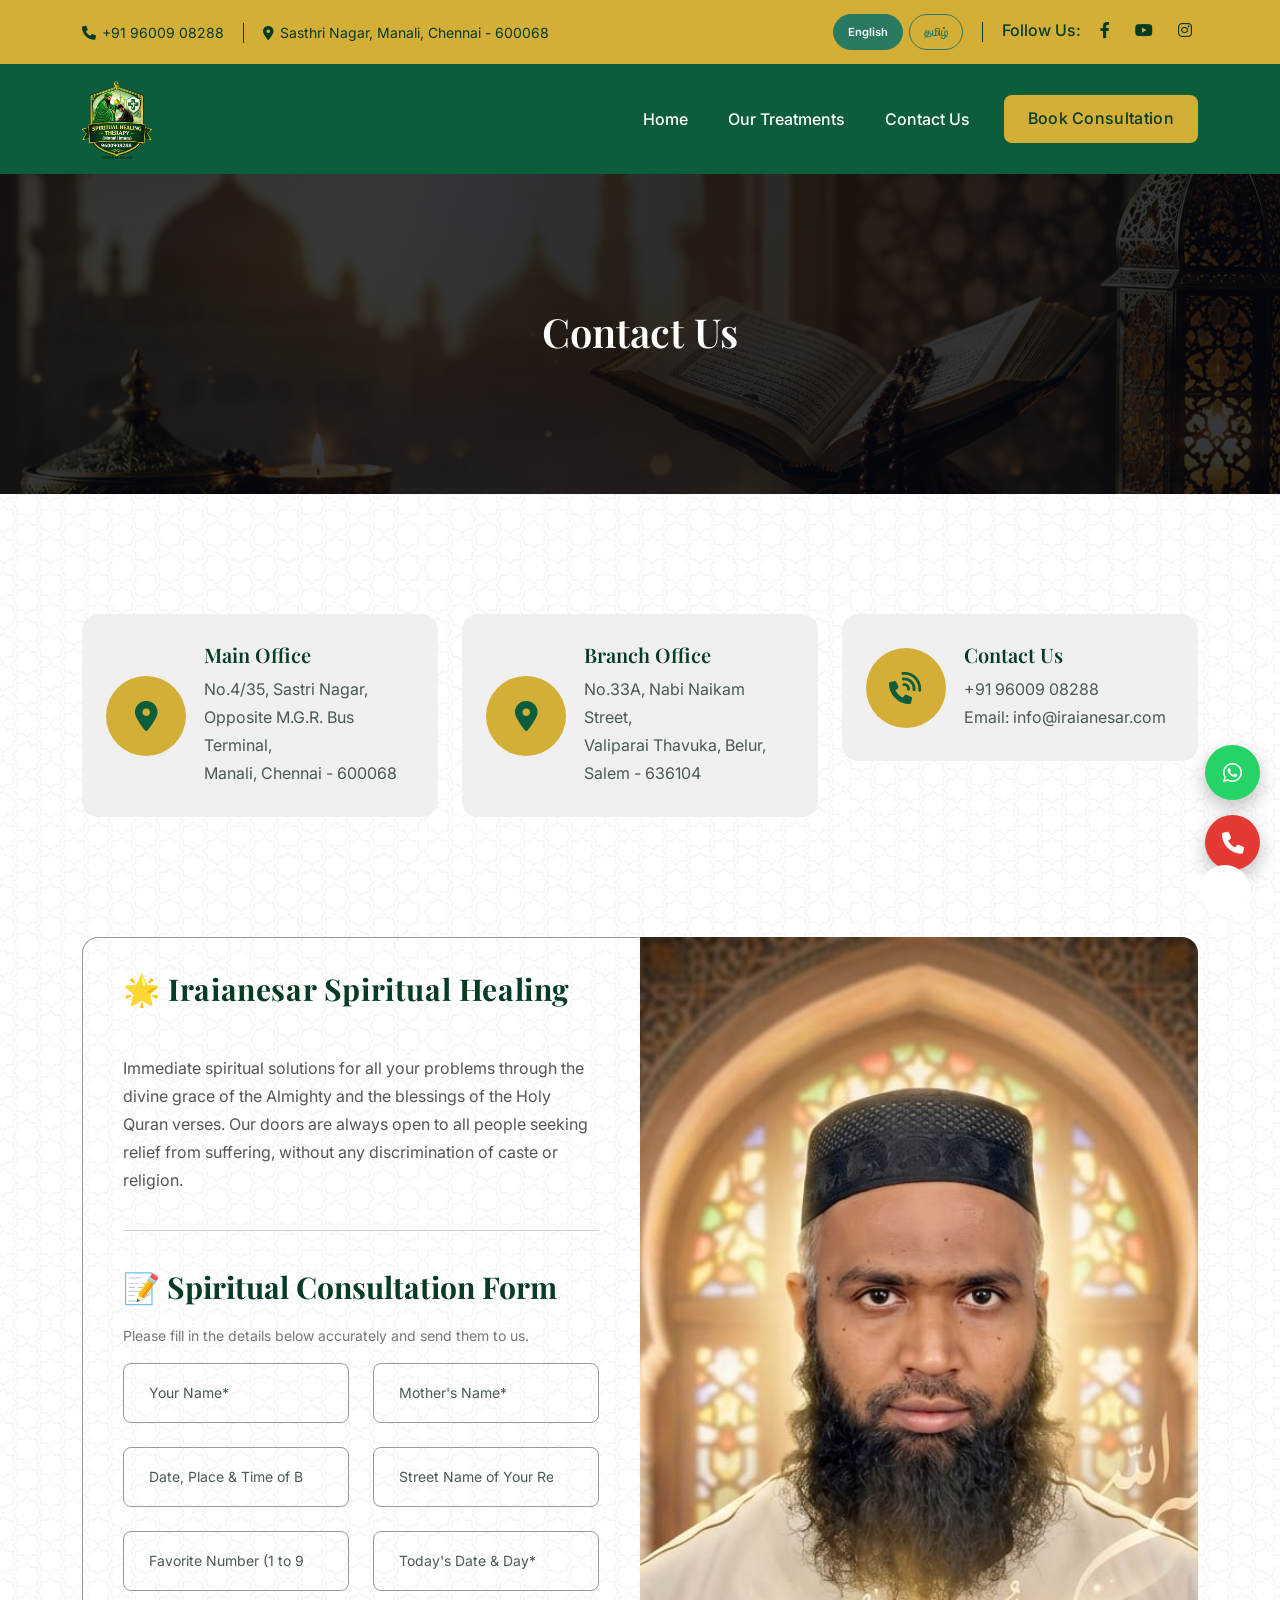
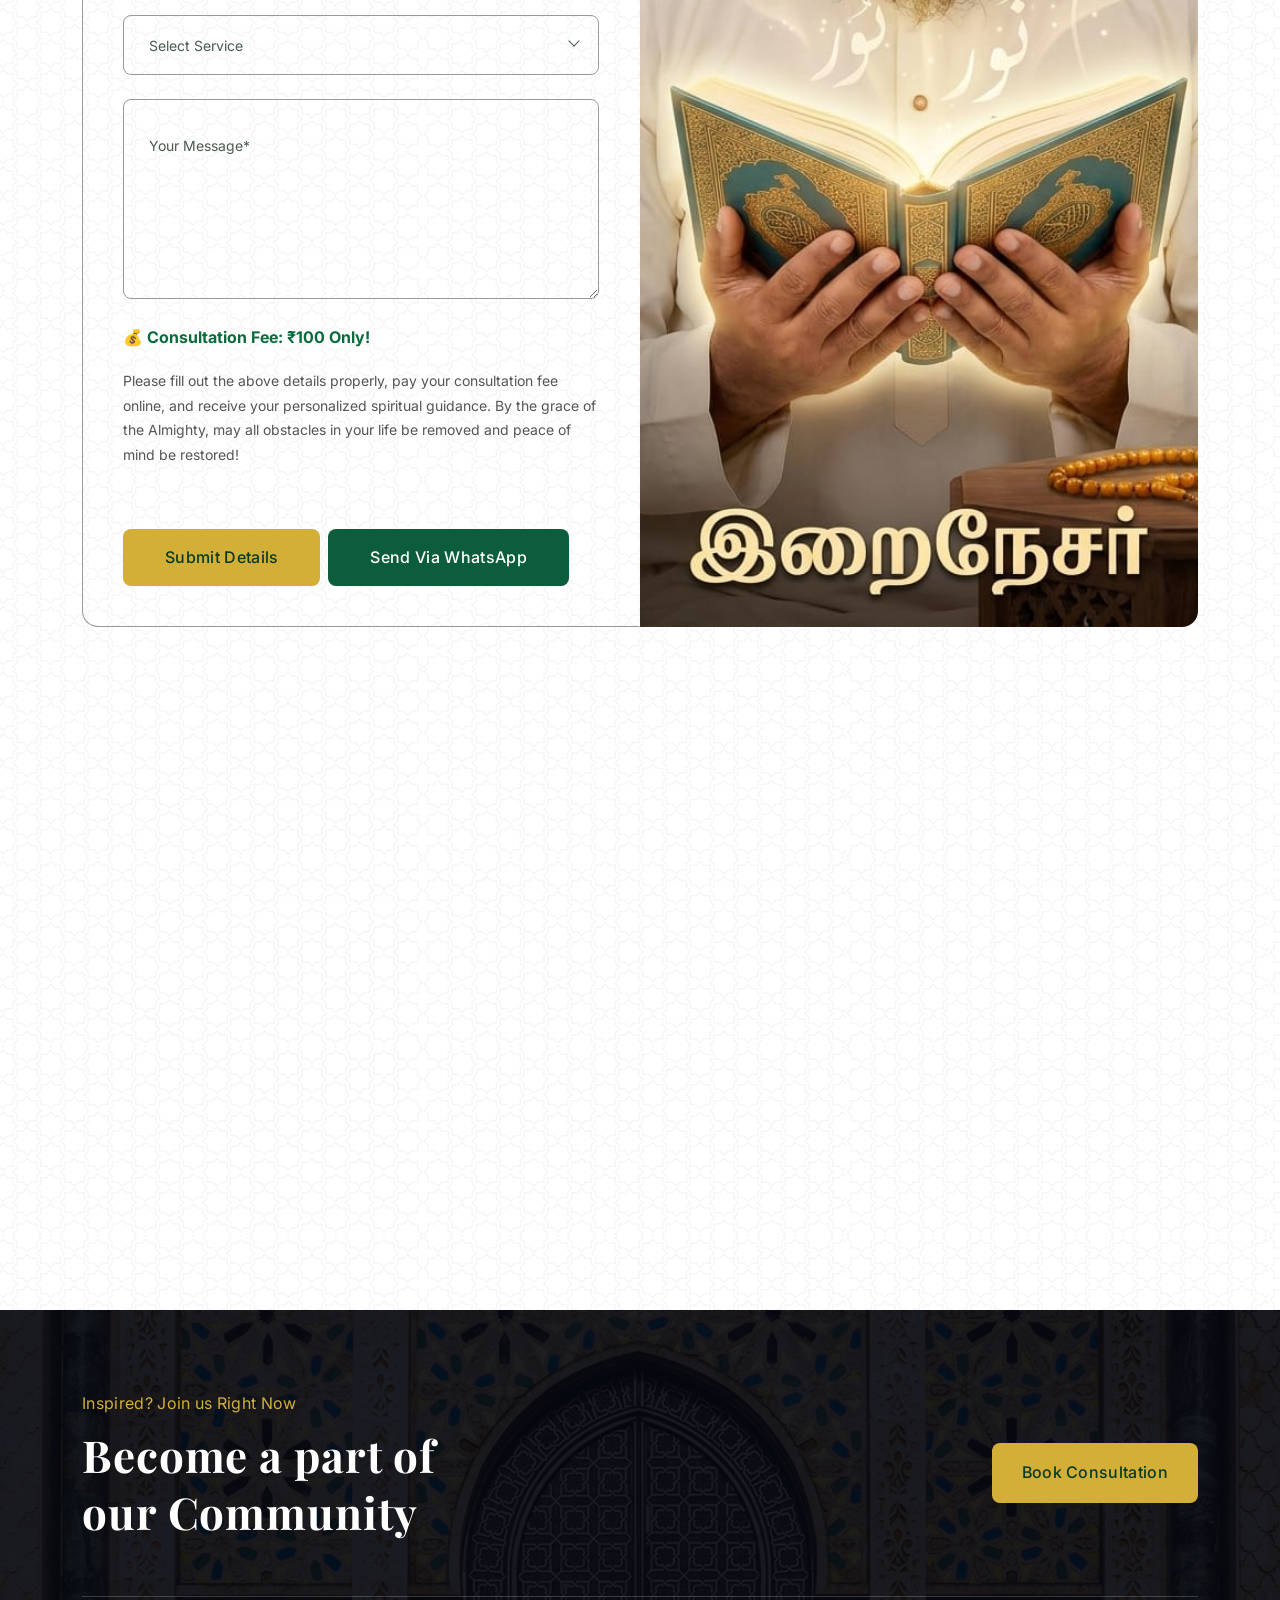
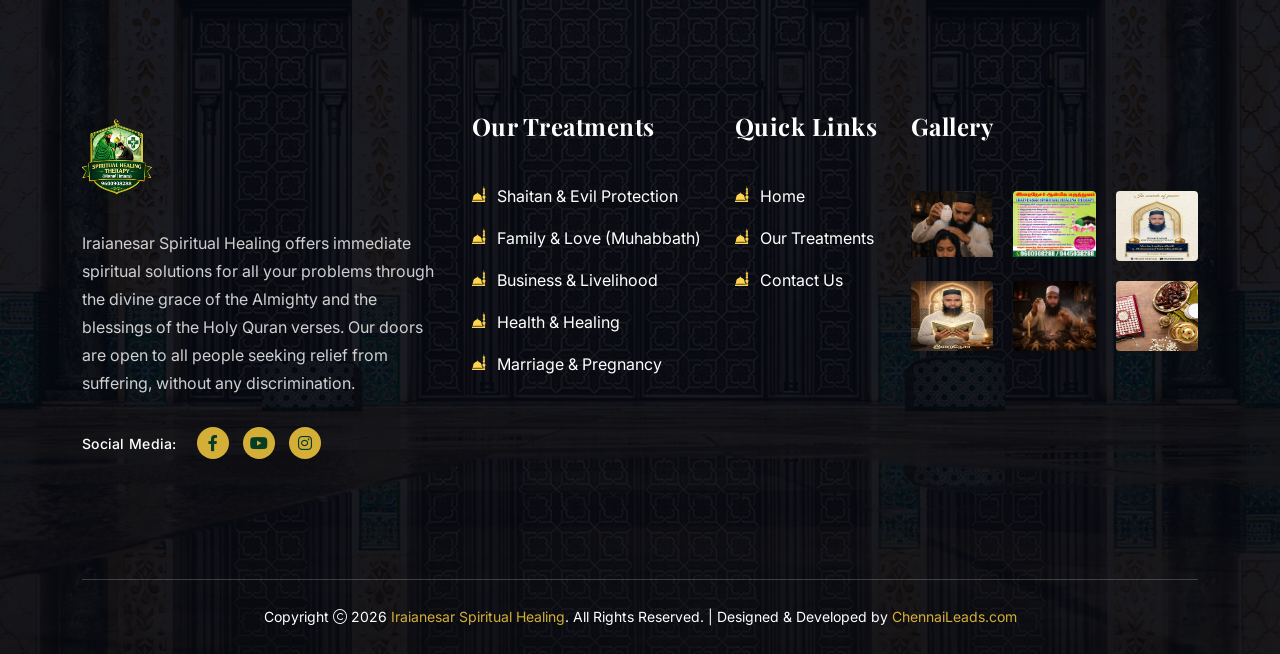
==== contact.html @ 23a2fa9f "first commit" ====
<!doctype html>
<html class="no-js" lang="zxx">
<head>
    <meta charset="utf-8">
    <meta http-equiv="x-ua-compatible" content="ie=edge">
    <title>Iraianesar Spiritual Healing - Contact Us</title>
    <meta name="author" content="Iraianesar Spiritual Healing">
    <meta name="description" content="Contact Iraianesar Spiritual Healing for immediate spiritual solutions. Book a consultation for family, health, business, marriage and protection from evil.">
    <meta name="viewport" content="width=device-width, initial-scale=1, shrink-to-fit=no">
    <link rel="icon" type="image/png" sizes="16x16" href="assets/img/favicon.ico">
    <link rel="preconnect" href="https://fonts.googleapis.com/">
    <link rel="preconnect" href="https://fonts.gstatic.com/" crossorigin>
    <link href="https://fonts.googleapis.com/css2?family=Inter:opsz,wght@14..32,400;14..32,600;14..32,700&family=Playfair+Display:wght@400;700&display=swap" rel="stylesheet">
    <link rel="stylesheet" href="assets/css/bootstrap.min.css">
    <link rel="stylesheet" href="assets/css/fontawesome.min.css">
    <link rel="stylesheet" href="assets/css/magnific-popup.min.css">
    <link rel="stylesheet" href="assets/css/swiper-bundle.min.css">
    <link rel="stylesheet" href="assets/css/style.css">
       <style>
        /* Language toggle visibility */
        .lang-en .tamil-text { display: none !important; }
        .lang-tamil .en-text { display: none !important; }
        .lang-en .en-text { display: inline-block; }
        .lang-tamil .tamil-text { display: inline-block; }
        /* Fix for block elements */
        .lang-en .tamil-block { display: none !important; }
        .lang-tamil .en-block { display: none !important; }
        .lang-en .en-block { display: block; }
        .lang-tamil .tamil-block { display: block; }

        /* Floating contact */
        .floating-contact { position: fixed; right: 20px; bottom: 30px; z-index: 9999; display: flex; flex-direction: column; gap: 15px; }
        .contact-btn { width: 55px; height: 55px; border-radius: 50%; display: flex; align-items: center; justify-content: center; font-size: 22px; color: #fff; text-decoration: none; box-shadow: 0 8px 20px rgba(0,0,0,0.25); transition: all 0.3s ease; animation: floatY 3s ease-in-out infinite; }
        .whatsapp { background: #25D366; }
        .call { background: #E53935; animation-delay: 1.5s; }
        .contact-btn:hover { transform: scale(1.15); }
        @keyframes floatY { 0% { transform: translateY(0); } 50% { transform: translateY(-6px); } 100% { transform: translateY(0); } }

        /* Language toggle in navbar */
        .lang-toggle-nav { display: flex; gap: 6px; align-items: center; }
        .lang-toggle-nav .btn-lang { background: transparent; border: 1px solid #2a7a62; color: #2a7a62; padding: 4px 14px; border-radius: 30px; font-size: 0.7rem; font-weight: 600; transition: 0.3s; cursor: pointer; }
        .lang-toggle-nav .btn-lang.active { background: #2a7a62; color: #fff; border-color: #2a7a62; }
        .lang-toggle-nav .btn-lang:hover { background: #2a7a62; color: #fff; }

        /* Fix dropdown icons */
        .header-links ul li i { margin-right: 6px; }
        .social-title { margin-right: 8px; }
        .th-social a { margin-right: 10px; color: #2a7a62; }
        .th-social a:hover { color: #1e5a4a; }
        .nice-select .list { min-width: 120px; }
        .nice-select .option { padding: 6px 18px; }
        .nice-select:after { border-bottom: 2px solid #2a7a62; border-right: 2px solid #2a7a62; }
    </style>
</head>
<body class="body-pattern lang-en">

    <!-- Floating Contact Buttons -->
    <div class="floating-contact">
        <a href="https://wa.me/919600908288" target="_blank" class="contact-btn whatsapp"><i class="fab fa-whatsapp"></i></a>
        <a href="tel:+919600908288" class="contact-btn call"><i class="fas fa-phone"></i></a>
    </div>

    <!-- Mobile Menu -->
    <div class="th-menu-wrapper">
        <div class="th-menu-area text-center">
            <button class="th-menu-toggle"><i class="fal fa-times"></i></button>
            <div class="mobile-logo"><a href="index.html"><img src="assets/img/logo.png" alt="" style="height:80px;"></a></div>
            <div class="th-mobile-menu">
                <ul>
                    <li><a href="index.html" class="en-text">Home</a><a href="index.html" class="tamil-text">முகப்பு</a></li>
                    <li><a href="treatment.html" class="en-text">Our Treatments</a><a href="treatment.html" class="tamil-text">எங்கள் சிகிச்சைகள்</a></li>
                    <li><a href="contact.html" class="en-text">Contact Us</a><a href="contact.html" class="tamil-text">தொடர்பு</a></li>
                </ul>
            </div>
        </div>
    </div>

    <!-- Header -->
    <header class="th-header header-layout5">
        <div class="header-top">
            <div class="container">
                <div class="row justify-content-between align-items-center gy-2">
                    <div class="col-auto d-none d-md-block">
                        <div class="header-links">
                            <ul>
                                <li><i class="fas fa-phone"></i><a href="tel:+919600908288">+91 96009 08288</a></li>
                                <li class="d-none d-xl-inline-block"><i class="fas fa-map-marker-alt"></i>Sasthri Nagar, Manali, Chennai - 600068</li>
                            </ul>
                        </div>
                    </div>
                    <div class="col-auto">
                        <div class="header-links">
                            <ul>
                                <li>
                                    <div class="lang-toggle-nav">
                                        <button class="btn-lang active" id="langEnNav">English</button>
                                        <button class="btn-lang" id="langTaNav">தமிழ்</button>
                                    </div>
                                </li>
                                <li>
                                    <div class="header-social">
                                        <span class="social-title">Follow Us:</span>
                                        <a href="https://www.facebook.com/share/1ZFkcTsrD1/" target="_blank"><i class="fab fa-facebook-f"></i></a>
                                        <a href="https://youtube.com/@valiyulla204?si=2aDSmNrOLAaMKttK" target="_blank"><i class="fab fa-youtube"></i></a>
                                        <a href="https://www.instagram.com/valiyulla204" target="_blank"><i class="fab fa-instagram"></i></a>
                                    </div>
                                </li>
                            </ul>
                        </div>
                    </div>
                </div>
            </div>
        </div>
        <div class="sticky-wrapper">
            <div class="menu-area">
                <div class="container">
                    <div class="row align-items-center justify-content-between">
                        <div class="col-auto"><div class="header-logo"><a href="index.html"><img src="assets/img/logo.png" alt="" style="height:80px;"></a></div></div>
                        <div class="col-auto">
                            <div class="row align-items-center">
                                <div class="col-auto">
                                    <nav class="main-menu d-none d-lg-inline-block">
                                        <ul>
                                            <li><a href="index.html" class="en-text">Home</a><a href="index.html" class="tamil-text">முகப்பு</a></li>
                                            <li><a href="treatment.html" class="en-text">Our Treatments</a><a href="treatment.html" class="tamil-text">எங்கள் சிகிச்சைகள்</a></li>
                                            <li><a href="contact.html" class="en-text">Contact Us</a><a href="contact.html" class="tamil-text">தொடர்பு</a></li>
                                        </ul>
                                    </nav>
                                    <button type="button" class="th-menu-toggle d-inline-block d-lg-none"><i class="far fa-bars"></i></button>
                                </div>
                                <div class="col-auto d-none d-lg-block">
                                    <div class="header-button">
                                        <a href="contact.html" class="th-btn th-icon">
                                            <span class="btn-text en-text" data-back="Book Consultation" data-front="Book Consultation"></span>
                                            <span class="btn-text tamil-text" data-back="ஆலோசனை பெற" data-front="ஆலோசனை பெற"></span>
                                        </a>
                                    </div>
                                </div>
                            </div>
                        </div>
                    </div>
                </div>
            </div>
        </div>
    </header>

    <!-- Breadcrumb -->
    <div class="breadcumb-wrapper" data-bg-src="assets/img/slider1.png">
        <div class="container">
            <div class="breadcumb-content">
                <h1 class="breadcumb-title en-text">Contact Us</h1>
                <h1 class="breadcumb-title tamil-text">தொடர்பு</h1>
                
            </div>
        </div>
    </div>

    <!-- Contact Info -->
    <div class="space">
        <div class="container">
            <div class="row gy-4">
                <div class="col-xl-4 col-lg-6">
                    <div class="contact-media">
                        <div class="icon-btn"><i class="fa-solid fa-location-dot"></i></div>
                        <div class="media-body">
                            <h5 class="box-title en-text">Main Office</h5>
                            <h5 class="box-title tamil-text">முதன்மை அலுவலகம்</h5>
                            <p class="box-text en-text">No.4/35, Sastri Nagar,<br>Opposite M.G.R. Bus Terminal,<br>Manali, Chennai - 600068</p>
                            <p class="box-text tamil-text">எண்.4/35, சாஸ்திரி நகர்,<br>எம்.ஜி.ஆர். பஸ் டெர்மினல் எதிரில்,<br>மணலி, சென்னை - 600068</p>
                        </div>
                    </div>
                </div>
                <div class="col-xl-4 col-lg-6">
                    <div class="contact-media">
                        <div class="icon-btn"><i class="fa-solid fa-location-dot"></i></div>
                        <div class="media-body">
                            <h5 class="box-title en-text">Branch Office</h5>
                            <h5 class="box-title tamil-text">கிளை அலுவலகம்</h5>
                            <p class="box-text en-text">No.33A, Nabi Naikam Street,<br>Valiparai Thavuka, Belur,<br>Salem - 636104</p>
                            <p class="box-text tamil-text">எண்.33A, நபி நாயகம் தெரு,<br>வாழுப்பாறு தாவுகா, பேளூர்,<br>சேலம் - 636104</p>
                        </div>
                    </div>
                </div>
                <div class="col-xl-4 col-lg-6">
                    <div class="contact-media">
                        <div class="icon-btn"><i class="fa-solid fa-phone-volume"></i></div>
                        <div class="media-body">
                            <h5 class="box-title en-text">Contact Us</h5>
                            <h5 class="box-title tamil-text">தொடர்பு</h5>
                            <p class="box-text"><a href="tel:+919600908288">+91 96009 08288</a></p>
                            <p class="box-text en-text">Email: info@iraianesar.com</p>
                            <p class="box-text tamil-text">மின்னஞ்சல்: info@iraianesar.com</p>
                        </div>
                    </div>
                </div>
            </div>
        </div>
    </div>

    <!-- Contact Form -->
    <div class="space-bottom">
        <div class="container">
            <div class="row gx-0 gy-4">
                <div class="col-xl-6">
                    <form action="mail.php" method="POST" class="contact-form2 input-smoke ajax-contact">
                        <h3 class="h2 en-text">🌟 Iraianesar Spiritual Healing</h3>
                        <h3 class="h2 tamil-text">🌟 இறைநேசர் ஆன்மீக மருத்துவம்</h3>
                        <p class="en-text" style="font-size:16px;color:#555;margin-bottom:20px;">Immediate spiritual solutions for all your problems through the divine grace of the Almighty and the blessings of the Holy Quran verses. Our doors are always open to all people seeking relief from suffering, without any discrimination of caste or religion.</p>
                        <p class="tamil-text" style="font-size:16px;color:#555;margin-bottom:20px;">இறைவனின் திருவருளாலும், திருக்குர்ஆன் வசனங்களின் ஆசீர்வாதத்தாலும் உங்கள் அனைத்துப் பிரச்சினைகளுக்கும் உடனடி ஆன்மீகத் தீர்வுகள். ஜாதி மத பேதமின்றி, துயர் தீர நாடும் அனைத்து மக்களுக்கும் எங்களின் கதவுகள் எப்போதும் திறந்தே இருக்கும்.</p>
                        <hr>
                        <h4 class="en-text" style="margin-top:20px;">📝 Spiritual Consultation Form</h4>
                        <h4 class="tamil-text" style="margin-top:20px;">📝 ஆன்மீக ஆலோசனைப் படிவம்</h4>
                        <p class="en-text" style="font-size:14px;color:#777;margin-bottom:15px;">Please fill in the details below accurately and send them to us.</p>
                        <p class="tamil-text" style="font-size:14px;color:#777;margin-bottom:15px;">கீழே உள்ள விபரங்களைத் துல்லியமாகப் பூர்த்தி செய்து எங்களுக்கு அனுப்பி வையுங்கள்.</p>
                        <div class="row">
                            <div class="form-group col-md-6">
                                <input type="text" class="form-control" name="name" id="name" placeholder="Your Name*">
                            </div>
                            <div class="form-group col-md-6">
                                <input type="text" class="form-control" name="mother_name" id="mother_name" placeholder="Mother's Name*">
                            </div>
                            <div class="form-group col-md-6">
                                <input type="text" class="form-control" name="birth_details" id="birth_details" placeholder="Date, Place & Time of Birth*">
                            </div>
                            <div class="form-group col-md-6">
                                <input type="text" class="form-control" name="street_name" id="street_name" placeholder="Street Name of Your Residence*">
                            </div>
                            <div class="form-group col-md-6">
                                <input type="number" class="form-control" name="favorite_number" id="favorite_number" placeholder="Favorite Number (1 to 9)*" min="1" max="9">
                            </div>
                            <div class="form-group col-md-6">
                                <input type="text" class="form-control" name="today_date" id="today_date" placeholder="Today's Date & Day*">
                            </div>
                            <div class="form-group col-12">
                                <select name="subject" id="subject" class="form-select nice-select">
                                    <option value="" disabled selected hidden>Select Service</option>
                                    <option value="Shaitan-Protection">Shaitan & Evil Protection</option>
                                    <option value="Family-Love">Family & Love (Muhabbath)</option>
                                    <option value="Business-Livelihood">Business & Livelihood</option>
                                    <option value="Health-Healing">Health & Healing</option>
                                    <option value="Marriage-Pregnancy">Marriage & Pregnancy</option>
                                    <option value="Other">Other</option>
                                </select>
                            </div>
                            <div class="form-group col-12">
                                <textarea name="message" id="message" cols="30" rows="3" class="form-control" placeholder="Your Message*"></textarea>
                            </div>
                            <div class="form-group col-12">
                                <p style="font-size:16px;font-weight:bold;color:#0a6b3c;" class="en-text">💰 Consultation Fee: ₹100 Only!</p>
                                <p style="font-size:16px;font-weight:bold;color:#0a6b3c;" class="tamil-text">💰 ஆலோசனை கட்டணம்: ₹100 மட்டுமே!</p>
                                <p class="en-text" style="font-size:14px;color:#555;">Please fill out the above details properly, pay your consultation fee online, and receive your personalized spiritual guidance. By the grace of the Almighty, may all obstacles in your life be removed and peace of mind be restored!</p>
                                <p class="tamil-text" style="font-size:14px;color:#555;">மேலே உள்ள விபரங்களை முறையாகப் பூர்த்தி செய்து, ஆன்லைன் மூலம் உங்கள் கட்டணத்தைச் செலுத்தி, உங்களுக்கான பிரத்யேக ஆன்மீக ஆலோசனையைப் பெற்றுக் கொள்ளுங்கள். இறைவனின் திருவருளால் உங்கள் வாழ்வில் உள்ள அனைத்துத் தடைகளும் நீங்கி, மனநிம்மதி உண்டாகட்டும்!</p>
                            </div>
                            <div class="form-btn col-12 d-flex flex-wrap gap-2">
                                <button class="th-btn" type="submit"><span class="btn-text en-text" data-back="Submit Details" data-front="Submit Details"></span><span class="btn-text tamil-text" data-back="விபரங்களை சமர்ப்பிக்க" data-front="விபரங்களை சமர்ப்பிக்க"></span></button>
                                <a href="https://wa.me/919600908288" target="_blank" class="th-btn style2"><span class="btn-text en-text" data-back="Send via WhatsApp" data-front="Send via WhatsApp"></span><span class="btn-text tamil-text" data-back="வாட்ஸ்அப்பில் அனுப்ப" data-front="வாட்ஸ்அப்பில் அனுப்ப"></span></a>
                            </div>
                        </div>
                        <p class="form-messages mb-0 mt-3"></p>
                    </form>
                </div>
                <div class="col-xl-6">
                    <div class="contact-image">
                        <img src="assets/img/about1.jpeg" alt="Iraianesar Spiritual Healing">
                    </div>
                </div>
            </div>
        </div>
    </div>

    <!-- Map -->
    <div class="">
        <div class="contact-map">
            <iframe src="https://www.google.com/maps/embed?pb=!1m18!1m12!1m3!1d31108.31795498019!2d80.20579335!3d13.16493665!2m3!1f0!2f0!3f0!3m2!1i1024!2i768!4f13.1!3m3!1m2!1s0x3a5264bd1e0b37d1%3A0x5f9b9b0b0b0b0b0!2sManali%2C%20Chennai%2C%20Tamil%20Nadu%20600068!5e0!3m2!1sen!2sin!4v1700000000000" allowfullscreen="" loading="lazy"></iframe>
        </div>
    </div>

    <!-- Footer -->
    <footer class="footer-wrapper footer-layout4" data-bg-src="assets/img/bg/footer_bg_1.jpg">
        <div class="container">
            <div class="footer-top style2">
                <div class="row gy-4 justify-content-between align-items-center">
                    <div class="col-lg-4">
                        <div class="title-area mb-0 text-center text-lg-start">
                            <span class="subtitle en-text">Inspired? Join us Right Now</span>
                            <span class="subtitle tamil-text">உத்வேகமா? இப்போதே எங்களுடன் இணையுங்கள்</span>
                            <h2 class="sec-title text-white en-text">Become a part of our Community</h2>
                            <h2 class="sec-title text-white tamil-text">எங்கள் சமூகத்தின் ஒரு பகுதியாகுங்கள்</h2>
                        </div>
                    </div>
                    <div class="col-lg-6">
                        <div class="footer-top-btn">
                            <div class="btn-group justify-content-center justify-content-lg-end">
                                <a href="https://wa.me/919600908288" class="th-btn style1"><span class="btn-text en-text" data-back="Book Consultation" data-front="Book Consultation"></span><span class="btn-text tamil-text" data-back="ஆலோசனை பெற" data-front="ஆலோசனை பெற"></span></a>
                            </div>
                        </div>
                    </div>
                </div>
            </div>
        </div>
        <div class="widget-area">
            <div class="container">
                <div class="row justify-content-between">
                    <div class="col-md-6 col-xxl-3 col-xl-4">
                        <div class="widget footer-widget">
                            <div class="th-widget-about">
                                <div class="about-logo"><a href="index.html"><img src="assets/img/logo.png" style="height:80px;" alt=""></a></div>
                                <p class="about-text en-text">Iraianesar Spiritual Healing offers immediate spiritual solutions for all your problems through the divine grace of the Almighty and the blessings of the Holy Quran verses. Our doors are open to all people seeking relief from suffering, without any discrimination.</p>
                                <p class="about-text tamil-text">இறைநேசர் ஆன்மீக மருத்துவம், இறைவனின் திருவருளாலும், திருக்குர்ஆன் வசனங்களின் ஆசீர்வாதத்தாலும் உங்கள் அனைத்துப் பிரச்சினைகளுக்கும் உடனடி ஆன்மீகத் தீர்வுகளை வழங்குகிறது. எந்த பாகுபாடும் இன்றி, துயர் நீங்க நாடும் அனைத்து மக்களுக்கும் எங்கள் கதவுகள் திறந்திருக்கும்.</p>
                                <div class="th-social">
                                    <span class="title">Social Media:</span>
                                    <a href="https://www.facebook.com/share/1ZFkcTsrD1/" target="_blank"><i class="fab fa-facebook-f"></i></a>
                                    <a href="https://youtube.com/@valiyulla204?si=2aDSmNrOLAaMKttK" target="_blank"><i class="fab fa-youtube"></i></a>
                                    <a href="https://www.instagram.com/valiyulla204" target="_blank"><i class="fab fa-instagram"></i></a>
                                </div>
                            </div>
                        </div>
                    </div>
                    <div class="col-md-6 col-xl-auto">
                        <div class="widget widget_nav_menu footer-widget">
                            <h3 class="widget_title en-text">Our Treatments</h3>
                            <h3 class="widget_title tamil-text">எங்கள் சிகிச்சைகள்</h3>
                            <ul class="menu">
                                <li><a href="treatment.html" class="en-text">Shaitan & Evil Protection</a><a href="treatment.html" class="tamil-text">ஷைத்தான் & தீய பாதுகாப்பு</a></li>
                                <li><a href="treatment.html" class="en-text">Family & Love (Muhabbath)</a><a href="treatment.html" class="tamil-text">குடும்பம் & அன்பு (முஹப்பத்)</a></li>
                                <li><a href="treatment.html" class="en-text">Business & Livelihood</a><a href="treatment.html" class="tamil-text">தொழில் & வாழ்வாதாரம்</a></li>
                                <li><a href="treatment.html" class="en-text">Health & Healing</a><a href="treatment.html" class="tamil-text">உடல்நலம் & சிகிச்சை</a></li>
                                <li><a href="treatment.html" class="en-text">Marriage & Pregnancy</a><a href="treatment.html" class="tamil-text">திருமணம் & கர்ப்பம்</a></li>
                            </ul>
                        </div>
                    </div>
                    <div class="col-md-6 col-xl-auto">
                        <div class="widget widget_nav_menu footer-widget">
                            <h3 class="widget_title en-text">Quick Links</h3>
                            <h3 class="widget_title tamil-text">விரைவு இணைப்புகள்</h3>
                            <ul class="menu">
                                <li><a href="index.html" class="en-text">Home</a><a href="index.html" class="tamil-text">முகப்பு</a></li>
                                <li><a href="treatment.html" class="en-text">Our Treatments</a><a href="treatment.html" class="tamil-text">எங்கள் சிகிச்சைகள்</a></li>
                                <li><a href="contact.html" class="en-text">Contact Us</a><a href="contact.html" class="tamil-text">தொடர்பு</a></li>
                            </ul>
                        </div>
                    </div>
                    <div class="col-md-6 col-xl-auto">
                        <div class="widget footer-widget">
                            <h3 class="widget_title en-text">Gallery</h3>
                            <h3 class="widget_title tamil-text">கேலரி</h3>
                            <div class="sidebar-gallery">
                                <div class="gallery-thumb"><img src="assets/img/gallery1.jpeg" alt="Gallery"><a href="assets/img/gallery1.jpeg" class="gallery-btn popup-image"><i class="fab fa-instagram"></i></a></div>
                                <div class="gallery-thumb"><img src="assets/img/gallery3.jpeg" alt="Gallery"><a href="assets/img/gallery3.jpeg" class="gallery-btn popup-image"><i class="fab fa-instagram"></i></a></div>
                                <div class="gallery-thumb"><img src="assets/img/gallery5.jpeg" alt="Gallery" style="height:70px;"><a href="assets/img/gallery5.jpeg" class="gallery-btn popup-image"><i class="fab fa-instagram"></i></a></div>
                                <div class="gallery-thumb"><img src="assets/img/about1.jpeg" alt="Gallery" style="height:70px;"><a href="assets/img/about1.jpeg" class="gallery-btn popup-image"><i class="fab fa-instagram"></i></a></div>
                                <div class="gallery-thumb"><img src="assets/img/service1.jpeg" alt="Gallery" style="height:70px;"><a href="assets/img/service1.jpeg" class="gallery-btn popup-image"><i class="fab fa-instagram"></i></a></div>
                                <div class="gallery-thumb"><img src="assets/img/widget/gallery_1_6.jpg" alt="Gallery" style="height:70px;"><a href="assets/img/widget/gallery_1_6.jpg" class="gallery-btn popup-image"><i class="fab fa-instagram"></i></a></div>
                            </div>
                        </div>
                    </div>
                </div>
            </div>
        </div>
        <div class="container">
            <div class="copyright-wrap">
                <div class="row gy-2 align-items-center">
                    <div class="col-lg-12 text-center">
                        <p class="copyright-text">Copyright <i class="fal fa-copyright"></i> <span id="currentYear"></span> <a href="index.html">Iraianesar Spiritual Healing</a>. All Rights Reserved. | Designed & Developed by <a href="https://chennaileads.com" target="_blank">ChennaiLeads.com</a></p>
                    </div>
                </div>
            </div>
        </div>
    </footer>

    <div class="scroll-top">
        <svg class="progress-circle svg-content" width="100%" height="100%" viewBox="-1 -1 102 102">
            <path d="M50,1 a49,49 0 0,1 0,98 a49,49 0 0,1 0,-98" style="transition: stroke-dashoffset 10ms linear 0s; stroke-dasharray: 307.919, 307.919; stroke-dashoffset: 307.919;"></path>
        </svg>
    </div>

    <!-- Scripts -->
    <script src="assets/js/vendor/jquery-3.7.1.min.js"></script>
    <script src="assets/js/swiper-bundle.min.js"></script>
    <script src="assets/js/bootstrap.min.js"></script>
    <script src="assets/js/jquery.magnific-popup.min.js"></script>
    <script src="assets/js/circle-progress.js"></script>
    <script src="assets/js/jquery.counterup.min.js"></script>
    <script src="assets/js/jquery-ui.min.js"></script>
    <script src="assets/js/imagesloaded.pkgd.min.js"></script>
    <script src="assets/js/isotope.pkgd.min.js"></script>
    <script src="assets/js/nice-select.min.js"></script>
    <script src="assets/js/gsap.min.js"></script>
    <script src="assets/js/ScrollTrigger.min.js"></script>
    <script src="assets/js/SplitText.js"></script>
    <script src="assets/js/lenis.min.js"></script>
    <script src="assets/js/wow.min.js"></script>
    <script src="assets/js/main.js"></script>

    <script>
        // Language Toggle
        document.addEventListener('DOMContentLoaded', function() {
            const body = document.body;
            const langEn = document.getElementById('langEnNav');
            const langTa = document.getElementById('langTaNav');

            function setLanguage(lang) {
                if (lang === 'ta') {
                    body.classList.remove('lang-en');
                    body.classList.add('lang-tamil');
                    langTa.classList.add('active');
                    langEn.classList.remove('active');
                } else {
                    body.classList.remove('lang-tamil');
                    body.classList.add('lang-en');
                    langEn.classList.add('active');
                    langTa.classList.remove('active');
                }
            }

            langEn.addEventListener('click', function() { setLanguage('en'); });
            langTa.addEventListener('click', function() { setLanguage('ta'); });

            // Auto-update copyright year
            const yearSpan = document.getElementById('currentYear');
            if (yearSpan) {
                yearSpan.textContent = new Date().getFullYear();
            }
        });
    </script>
</body>
</html>
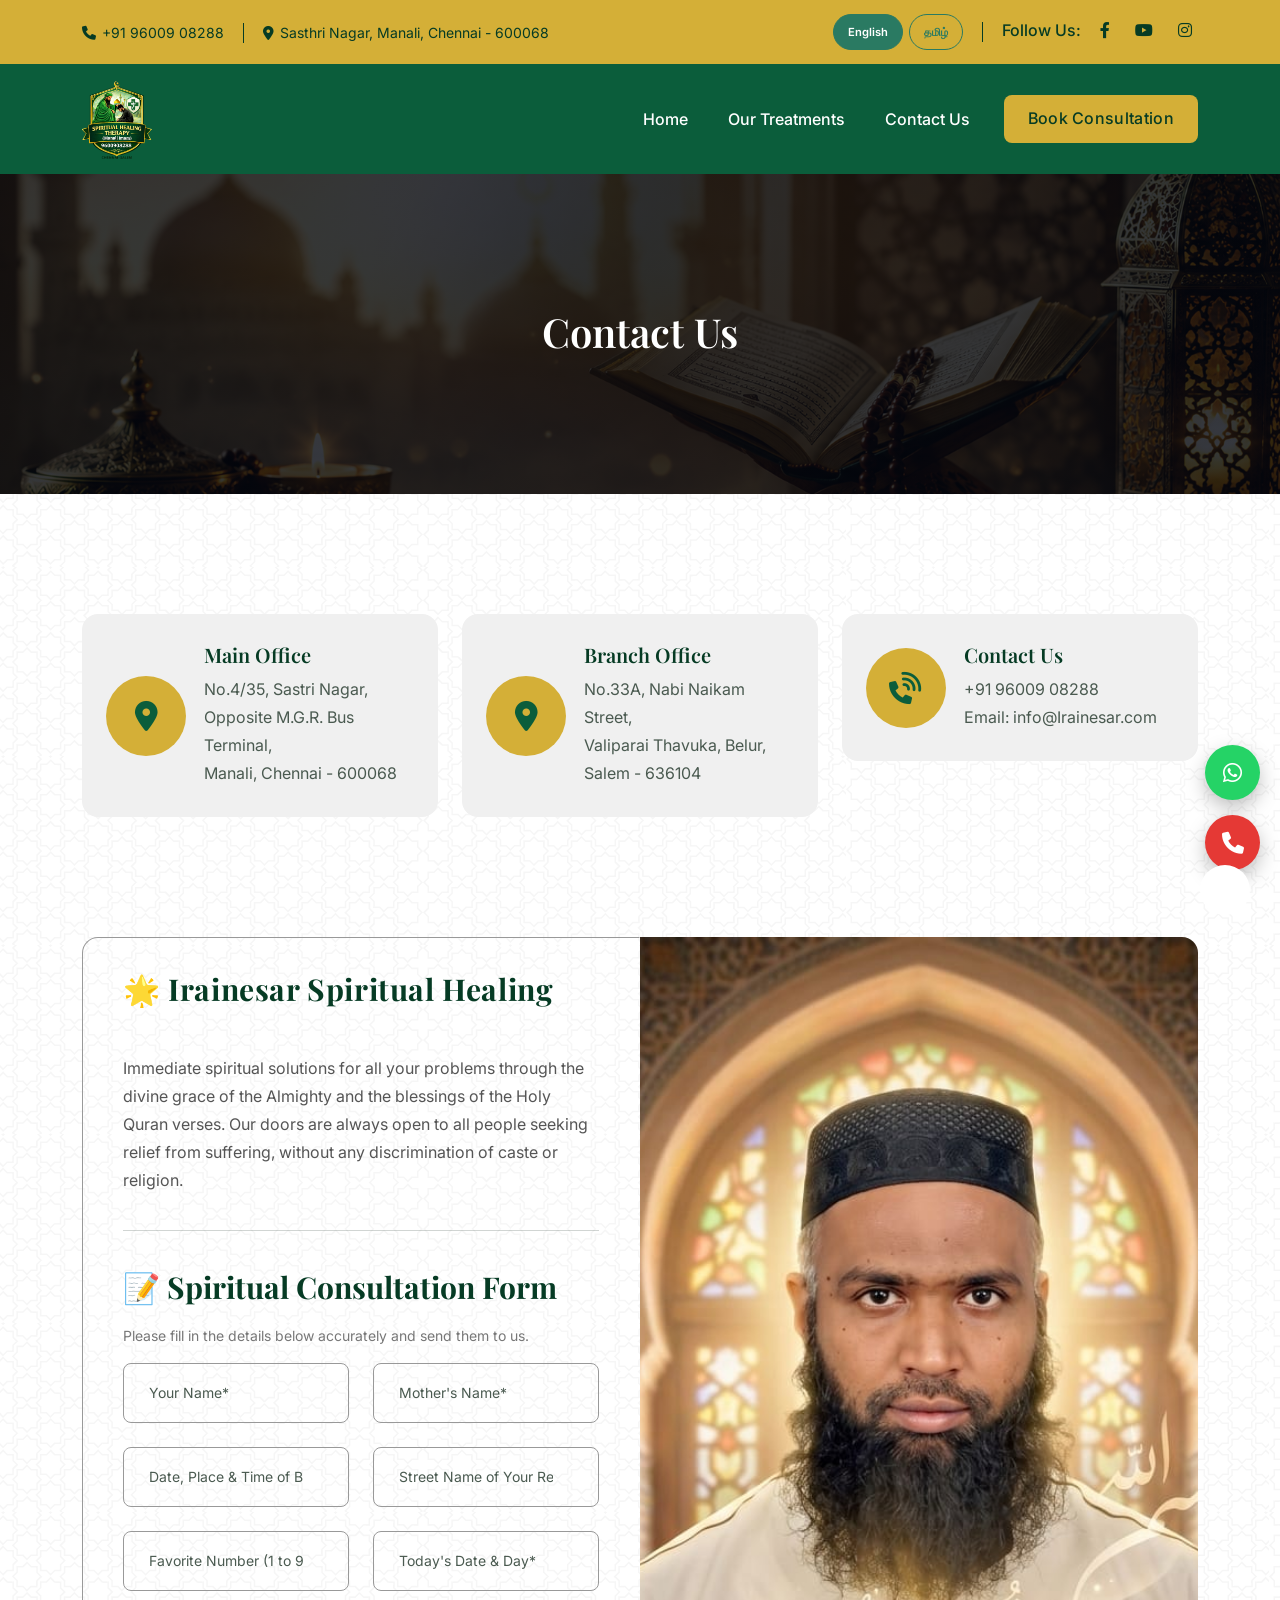
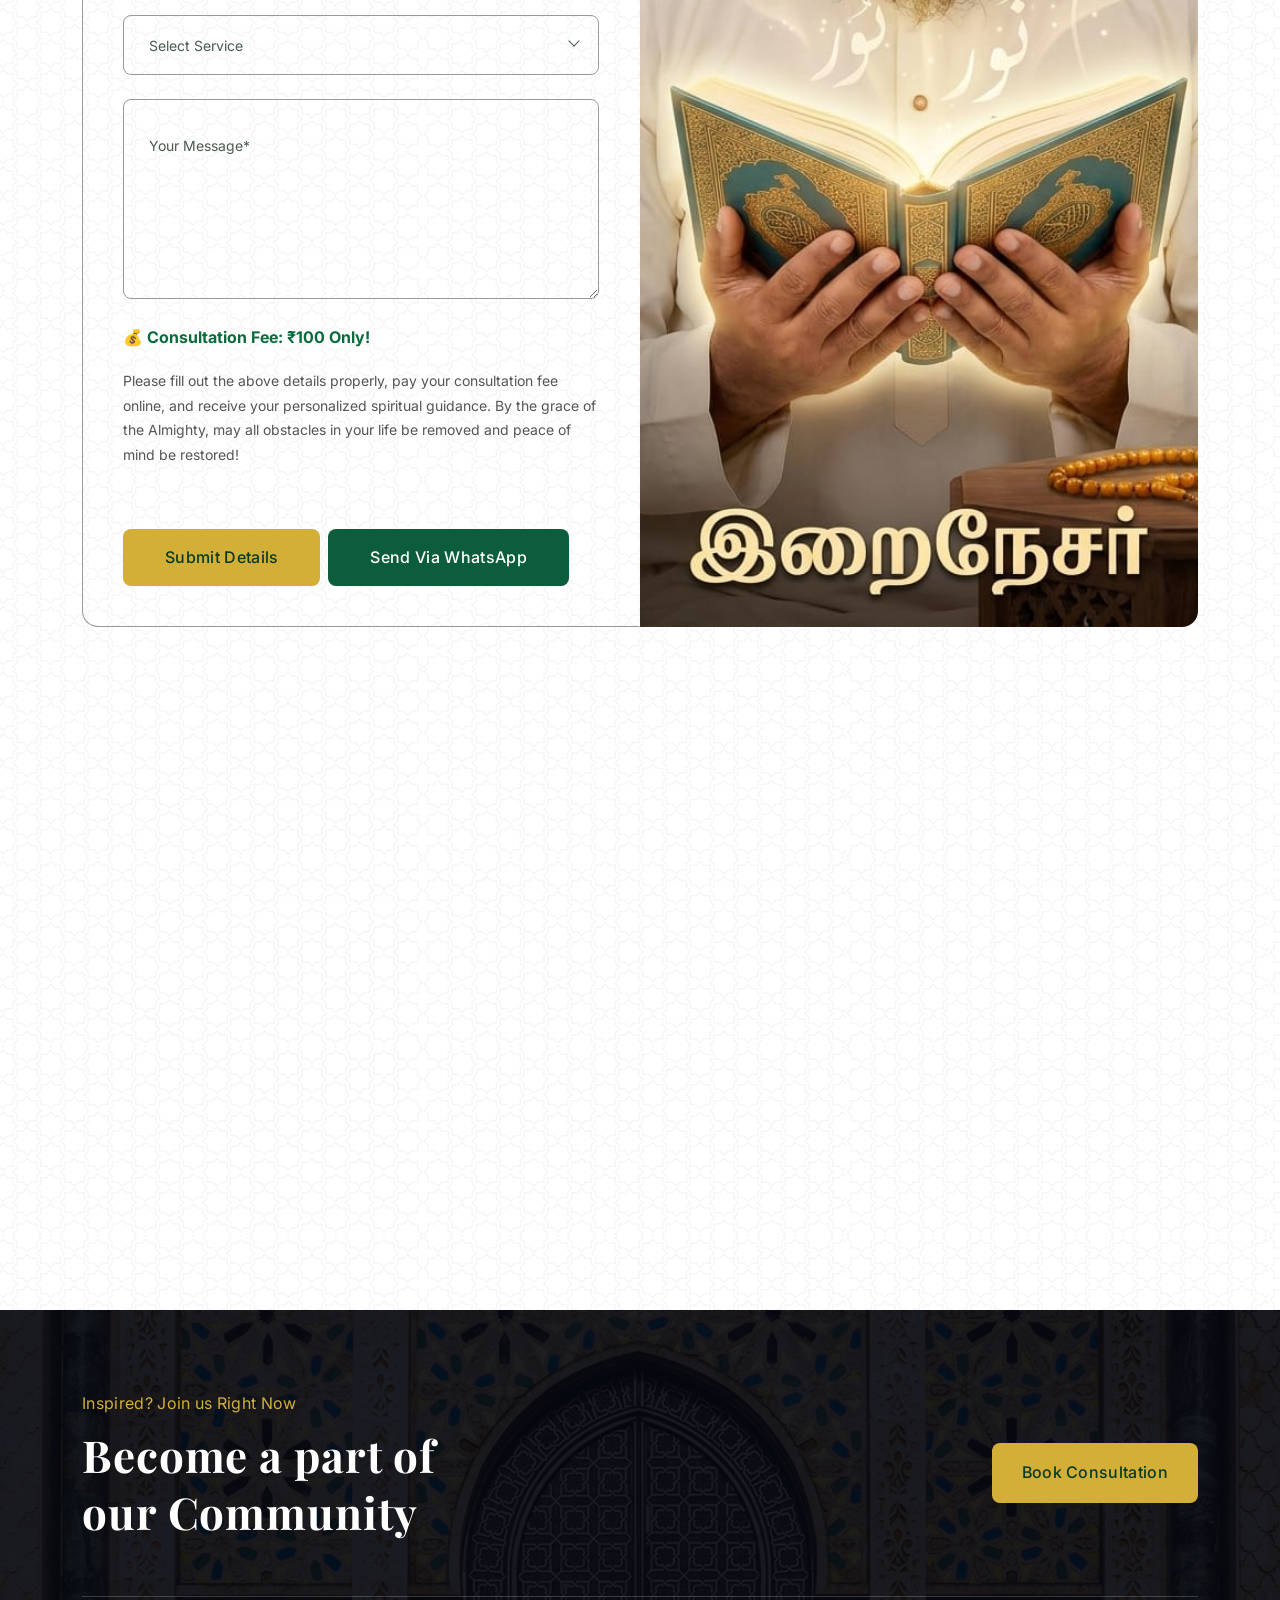
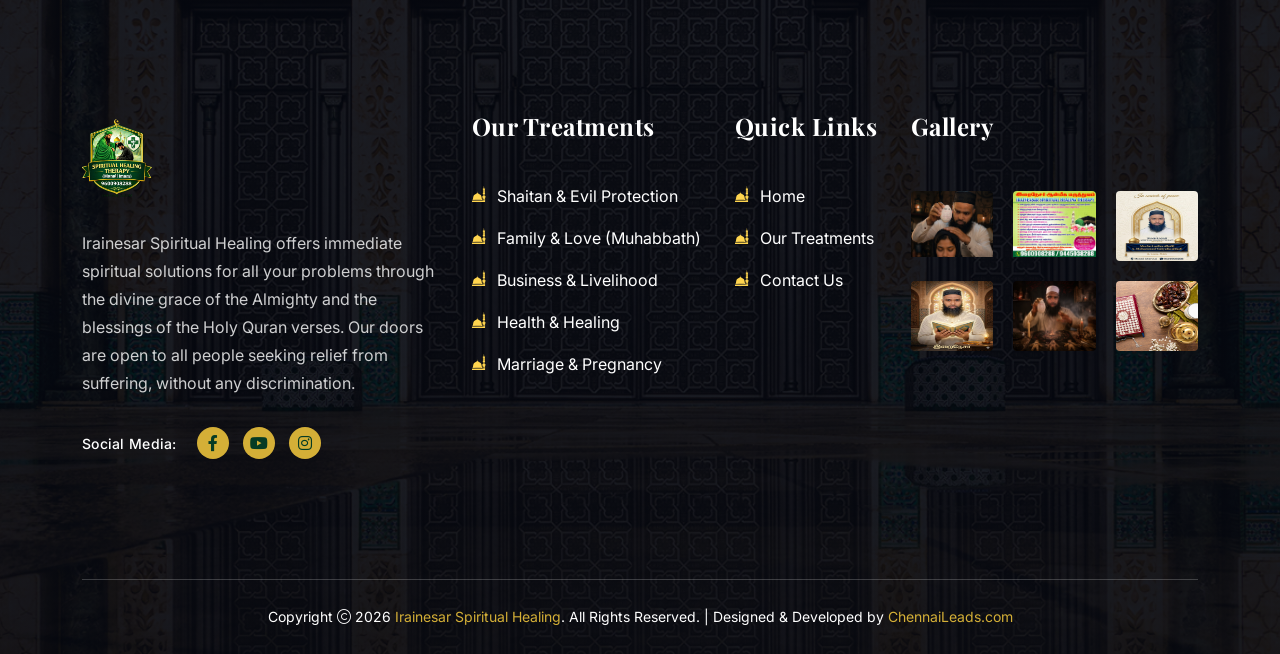
==== commit 71157598: "Update contact.html" ====
--- a/contact.html
+++ b/contact.html
@@ -3,9 +3,9 @@
 <head>
     <meta charset="utf-8">
     <meta http-equiv="x-ua-compatible" content="ie=edge">
-    <title>Iraianesar Spiritual Healing - Contact Us</title>
-    <meta name="author" content="Iraianesar Spiritual Healing">
-    <meta name="description" content="Contact Iraianesar Spiritual Healing for immediate spiritual solutions. Book a consultation for family, health, business, marriage and protection from evil.">
+    <title>Irainesar Spiritual Healing - Contact Us</title>
+    <meta name="author" content="Irainesar Spiritual Healing">
+    <meta name="description" content="Contact Irainesar Spiritual Healing for immediate spiritual solutions. Book a consultation for family, health, business, marriage and protection from evil.">
     <meta name="viewport" content="width=device-width, initial-scale=1, shrink-to-fit=no">
     <link rel="icon" type="image/png" sizes="16x16" href="assets/img/favicon.ico">
     <link rel="preconnect" href="https://fonts.googleapis.com/">
@@ -15,7 +15,7 @@
     <link rel="stylesheet" href="assets/css/fontawesome.min.css">
     <link rel="stylesheet" href="assets/css/magnific-popup.min.css">
     <link rel="stylesheet" href="assets/css/swiper-bundle.min.css">
-    <link rel="stylesheet" href="assets/css/style.css">
+    <link rel="stylesheet" href="assets/css/style.css?v=2">
        <style>
         /* Language toggle visibility */
         .lang-en .tamil-text { display: none !important; }
@@ -188,8 +188,8 @@
                             <h5 class="box-title en-text">Contact Us</h5>
                             <h5 class="box-title tamil-text">தொடர்பு</h5>
                             <p class="box-text"><a href="tel:+919600908288">+91 96009 08288</a></p>
-                            <p class="box-text en-text">Email: info@iraianesar.com</p>
-                            <p class="box-text tamil-text">மின்னஞ்சல்: info@iraianesar.com</p>
+                            <p class="box-text en-text">Email: info@Irainesar.com</p>
+                            <p class="box-text tamil-text">மின்னஞ்சல்: info@Irainesar.com</p>
                         </div>
                     </div>
                 </div>
@@ -203,7 +203,7 @@
             <div class="row gx-0 gy-4">
                 <div class="col-xl-6">
                     <form action="mail.php" method="POST" class="contact-form2 input-smoke ajax-contact">
-                        <h3 class="h2 en-text">🌟 Iraianesar Spiritual Healing</h3>
+                        <h3 class="h2 en-text">🌟 Irainesar Spiritual Healing</h3>
                         <h3 class="h2 tamil-text">🌟 இறைநேசர் ஆன்மீக மருத்துவம்</h3>
                         <p class="en-text" style="font-size:16px;color:#555;margin-bottom:20px;">Immediate spiritual solutions for all your problems through the divine grace of the Almighty and the blessings of the Holy Quran verses. Our doors are always open to all people seeking relief from suffering, without any discrimination of caste or religion.</p>
                         <p class="tamil-text" style="font-size:16px;color:#555;margin-bottom:20px;">இறைவனின் திருவருளாலும், திருக்குர்ஆன் வசனங்களின் ஆசீர்வாதத்தாலும் உங்கள் அனைத்துப் பிரச்சினைகளுக்கும் உடனடி ஆன்மீகத் தீர்வுகள். ஜாதி மத பேதமின்றி, துயர் தீர நாடும் அனைத்து மக்களுக்கும் எங்களின் கதவுகள் எப்போதும் திறந்தே இருக்கும்.</p>
@@ -261,7 +261,7 @@
                 </div>
                 <div class="col-xl-6">
                     <div class="contact-image">
-                        <img src="assets/img/about1.jpeg" alt="Iraianesar Spiritual Healing">
+                        <img src="assets/img/about1.jpeg" alt="Irainesar Spiritual Healing">
                     </div>
                 </div>
             </div>
@@ -305,7 +305,7 @@
                         <div class="widget footer-widget">
                             <div class="th-widget-about">
                                 <div class="about-logo"><a href="index.html"><img src="assets/img/logo.png" style="height:80px;" alt=""></a></div>
-                                <p class="about-text en-text">Iraianesar Spiritual Healing offers immediate spiritual solutions for all your problems through the divine grace of the Almighty and the blessings of the Holy Quran verses. Our doors are open to all people seeking relief from suffering, without any discrimination.</p>
+                                <p class="about-text en-text">Irainesar Spiritual Healing offers immediate spiritual solutions for all your problems through the divine grace of the Almighty and the blessings of the Holy Quran verses. Our doors are open to all people seeking relief from suffering, without any discrimination.</p>
                                 <p class="about-text tamil-text">இறைநேசர் ஆன்மீக மருத்துவம், இறைவனின் திருவருளாலும், திருக்குர்ஆன் வசனங்களின் ஆசீர்வாதத்தாலும் உங்கள் அனைத்துப் பிரச்சினைகளுக்கும் உடனடி ஆன்மீகத் தீர்வுகளை வழங்குகிறது. எந்த பாகுபாடும் இன்றி, துயர் நீங்க நாடும் அனைத்து மக்களுக்கும் எங்கள் கதவுகள் திறந்திருக்கும்.</p>
                                 <div class="th-social">
                                     <span class="title">Social Media:</span>
@@ -361,7 +361,7 @@
             <div class="copyright-wrap">
                 <div class="row gy-2 align-items-center">
                     <div class="col-lg-12 text-center">
-                        <p class="copyright-text">Copyright <i class="fal fa-copyright"></i> <span id="currentYear"></span> <a href="index.html">Iraianesar Spiritual Healing</a>. All Rights Reserved. | Designed & Developed by <a href="https://chennaileads.com" target="_blank">ChennaiLeads.com</a></p>
+                        <p class="copyright-text">Copyright <i class="fal fa-copyright"></i> <span id="currentYear"></span> <a href="index.html">Irainesar Spiritual Healing</a>. All Rights Reserved. | Designed & Developed by <a href="https://chennaileads.com" target="_blank">ChennaiLeads.com</a></p>
                     </div>
                 </div>
             </div>
@@ -424,4 +424,4 @@
         });
     </script>
 </body>
-</html>+</html>
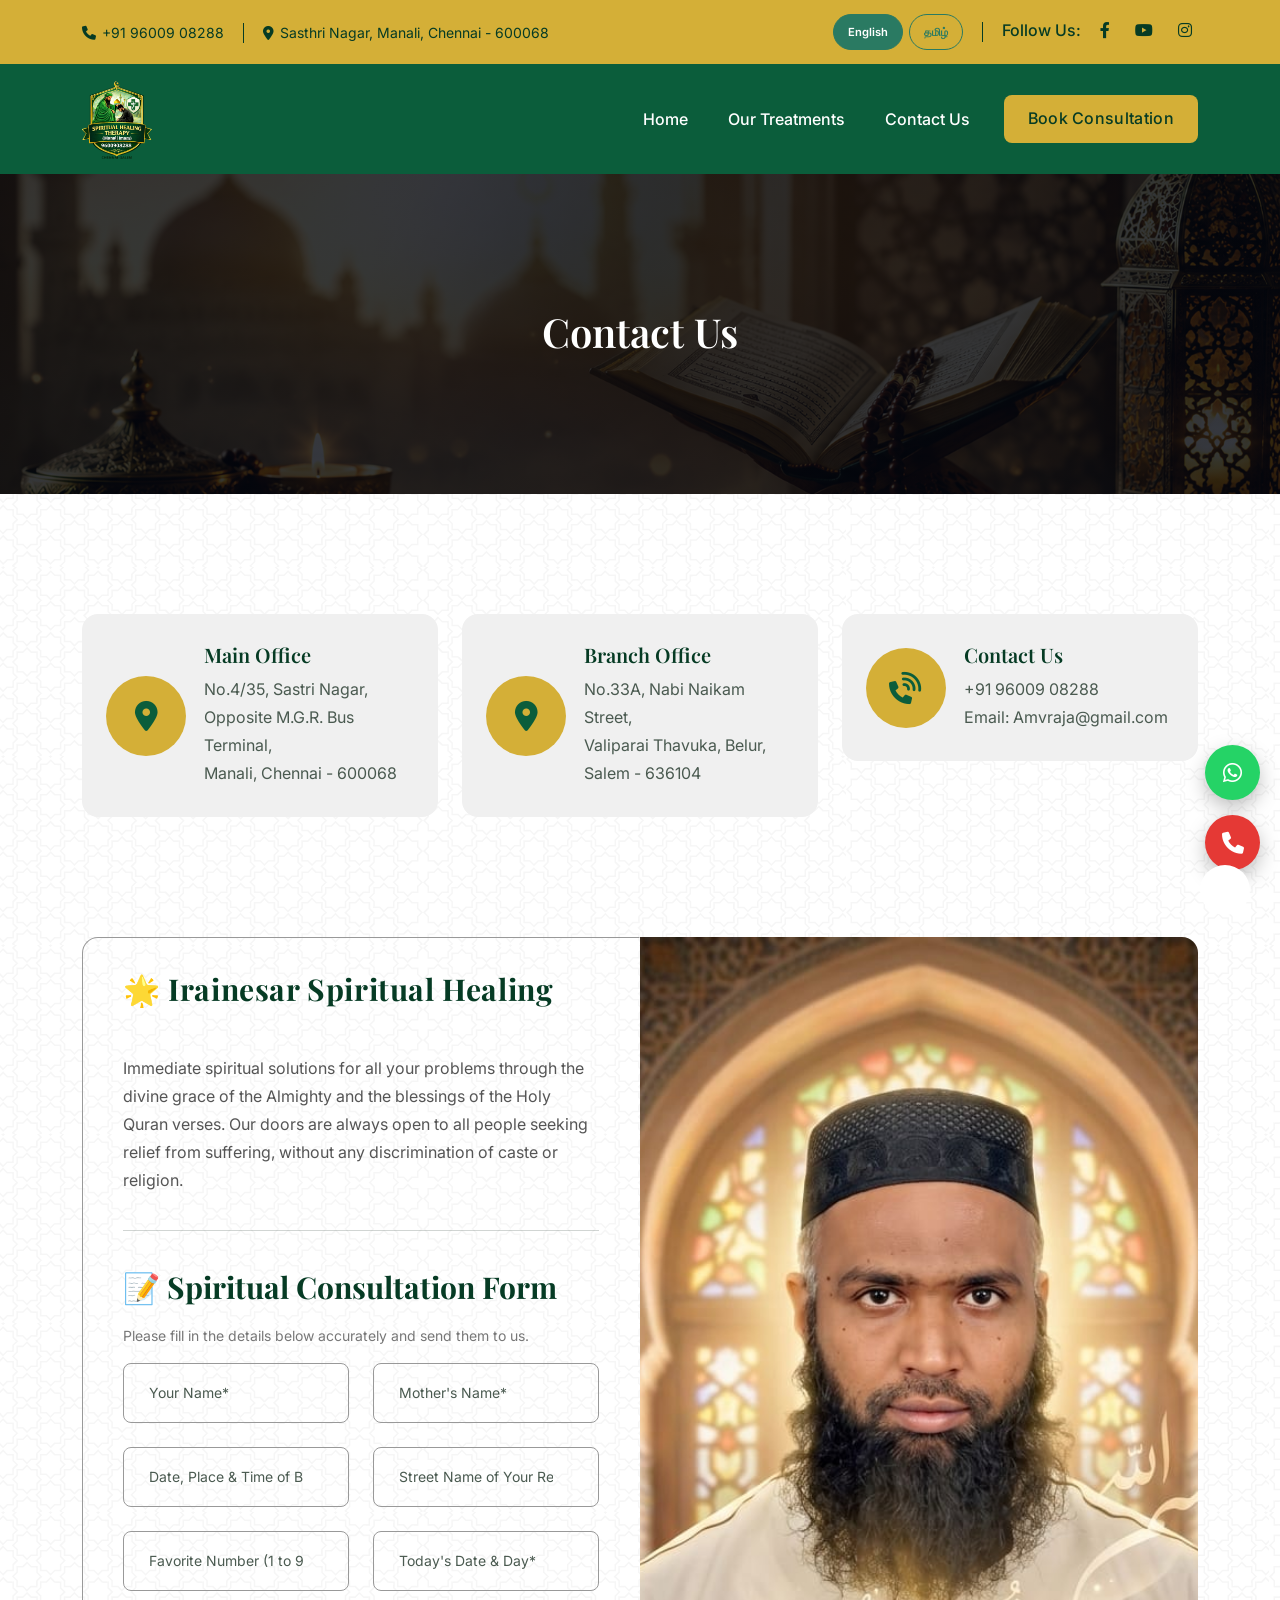
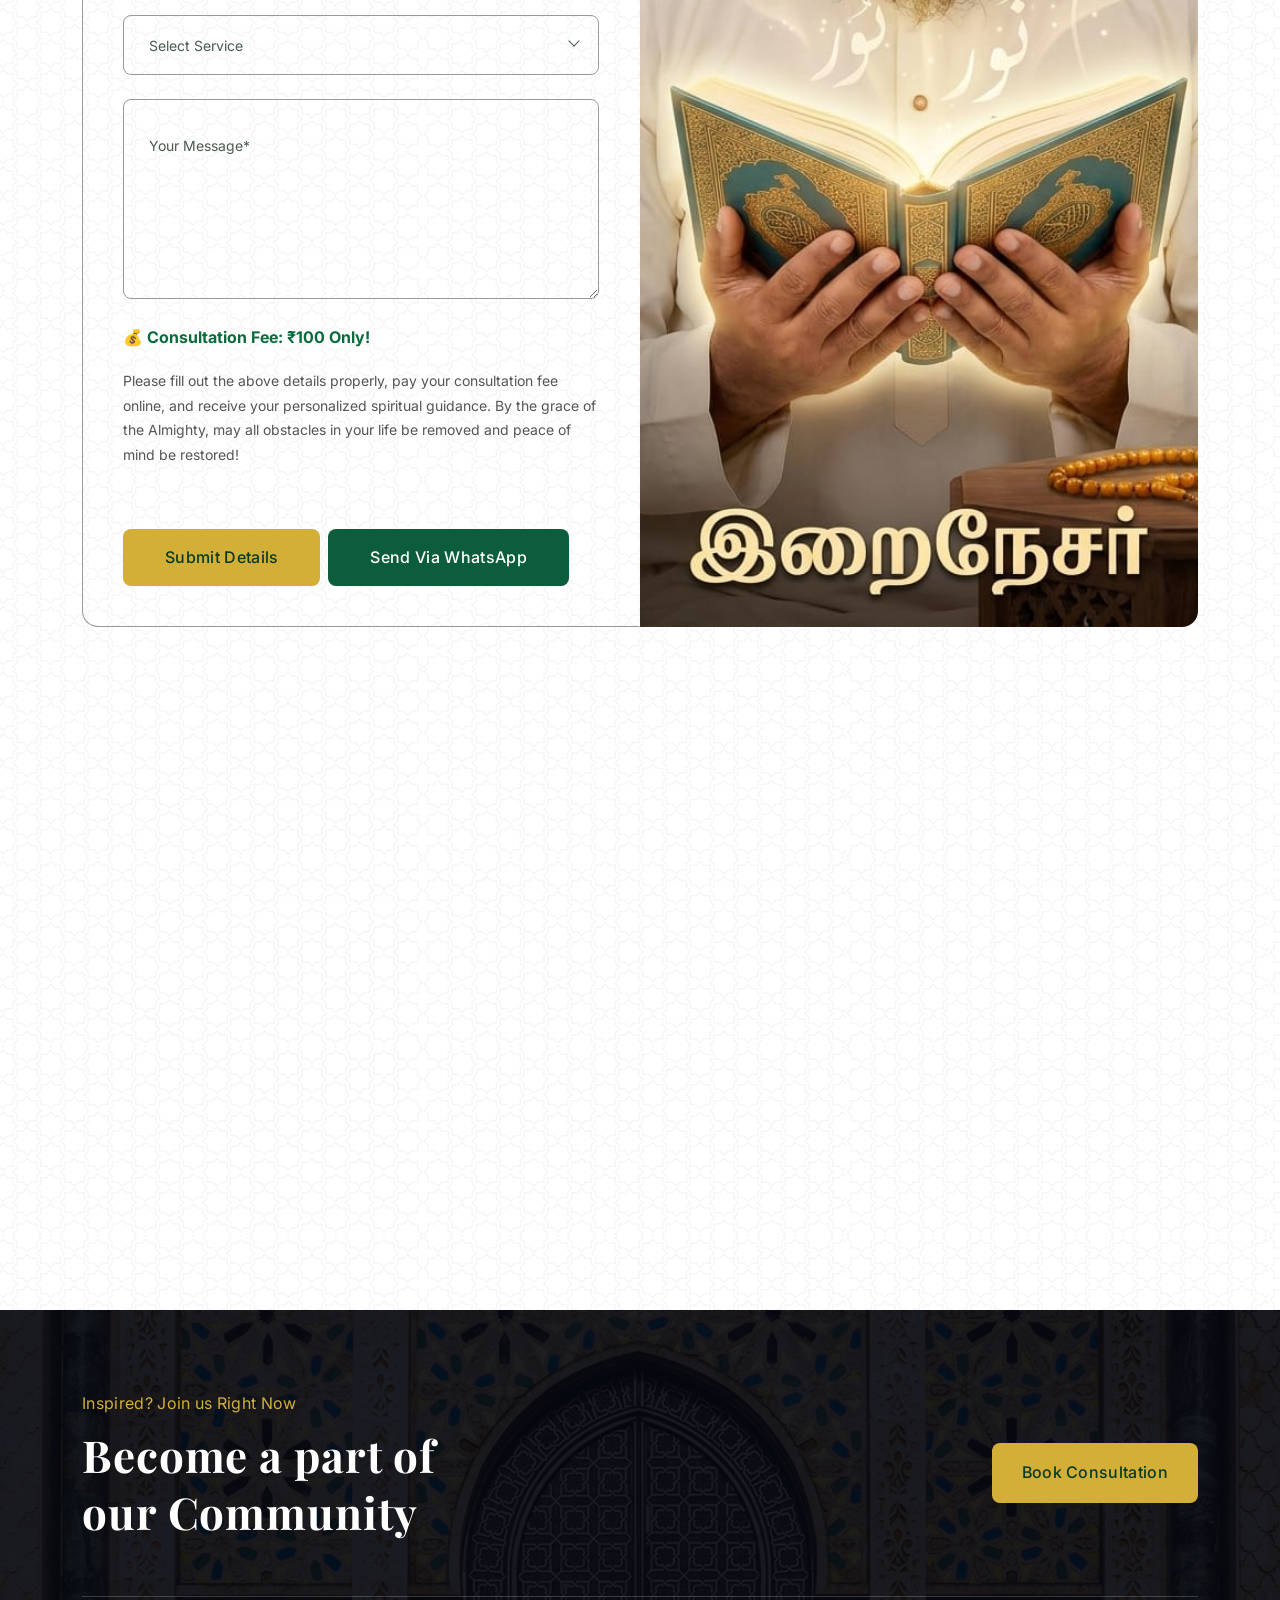
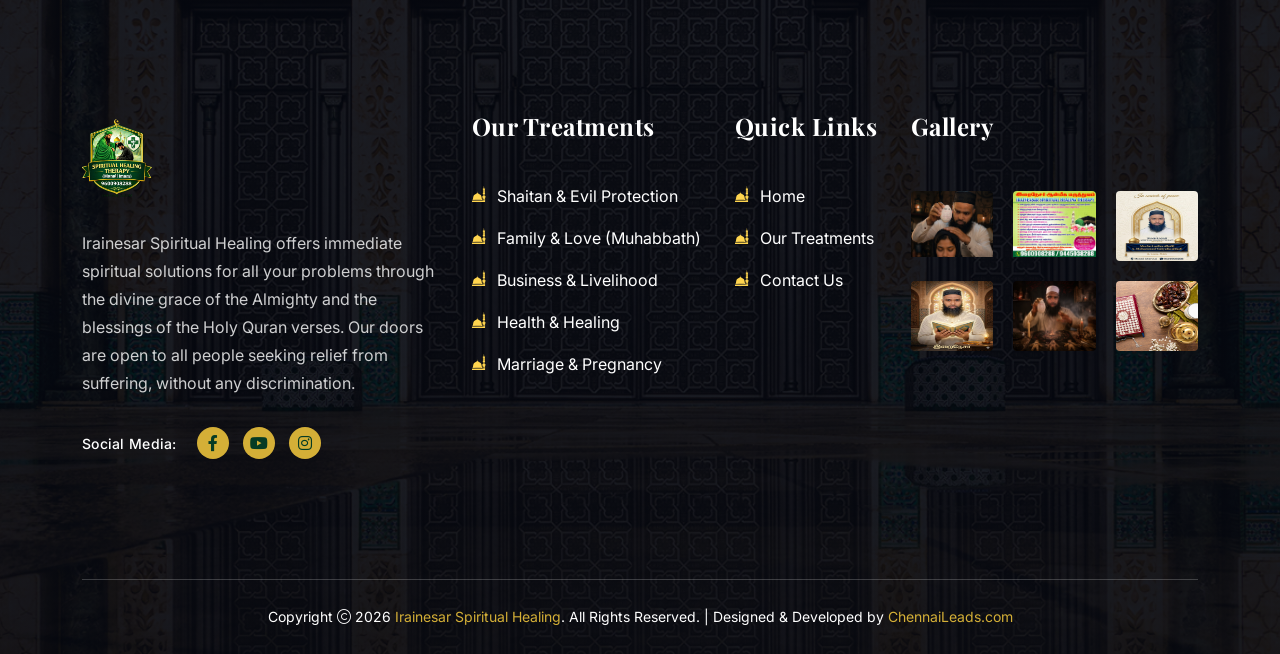
==== commit 0ff2bad0: "Update contact.html" ====
--- a/contact.html
+++ b/contact.html
@@ -188,8 +188,8 @@
                             <h5 class="box-title en-text">Contact Us</h5>
                             <h5 class="box-title tamil-text">தொடர்பு</h5>
                             <p class="box-text"><a href="tel:+919600908288">+91 96009 08288</a></p>
-                            <p class="box-text en-text">Email: info@Irainesar.com</p>
-                            <p class="box-text tamil-text">மின்னஞ்சல்: info@Irainesar.com</p>
+                            <p class="box-text en-text">Email: Amvraja@gmail.com</p>
+                            <p class="box-text tamil-text">மின்னஞ்சல்: Amvraja@gmail.com</p>
                         </div>
                     </div>
                 </div>
--- a/assets/css/style.css
+++ b/assets/css/style.css
@@ -31533,7 +31533,7 @@
 
 .service-block .box-img {
   border-radius: 16px;
-  margin-bottom: -225px;
+  /* margin-bottom: -225px; */
   overflow: hidden;
   position: relative;
   z-index: 2;
